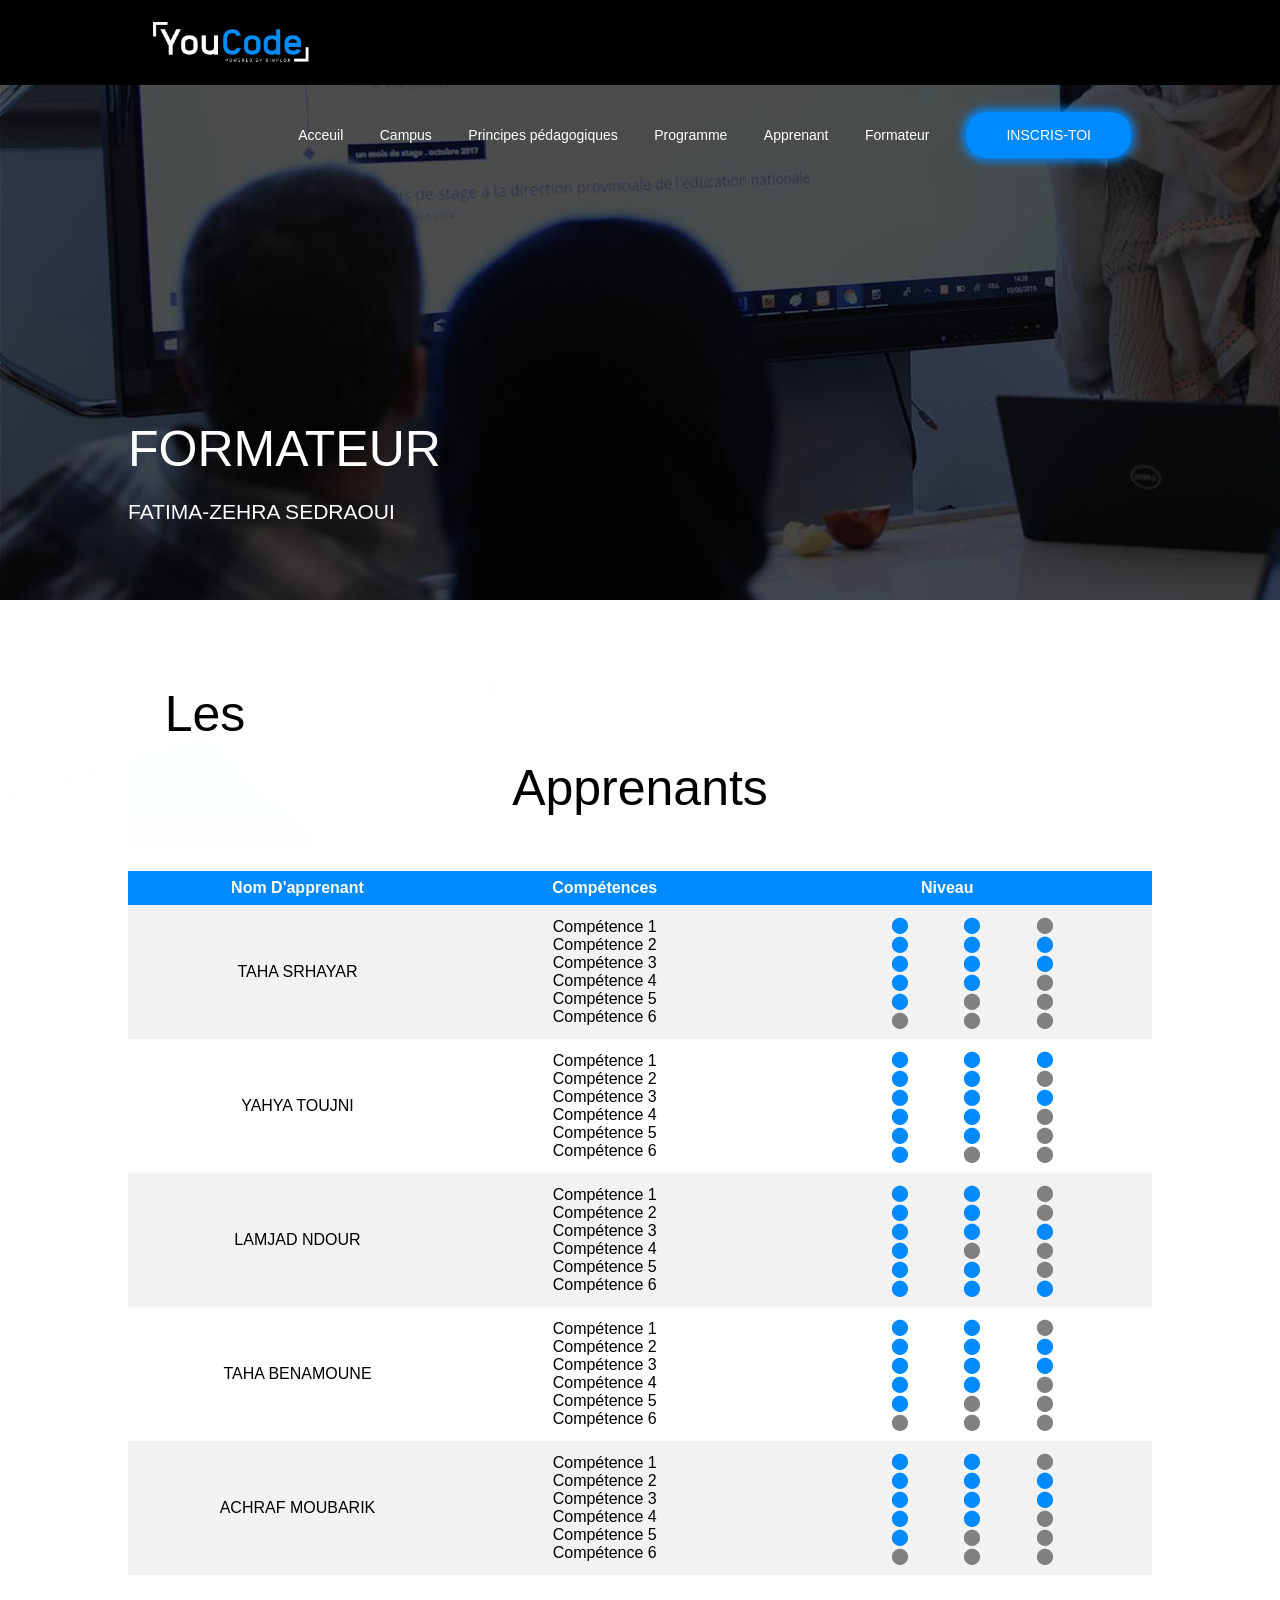
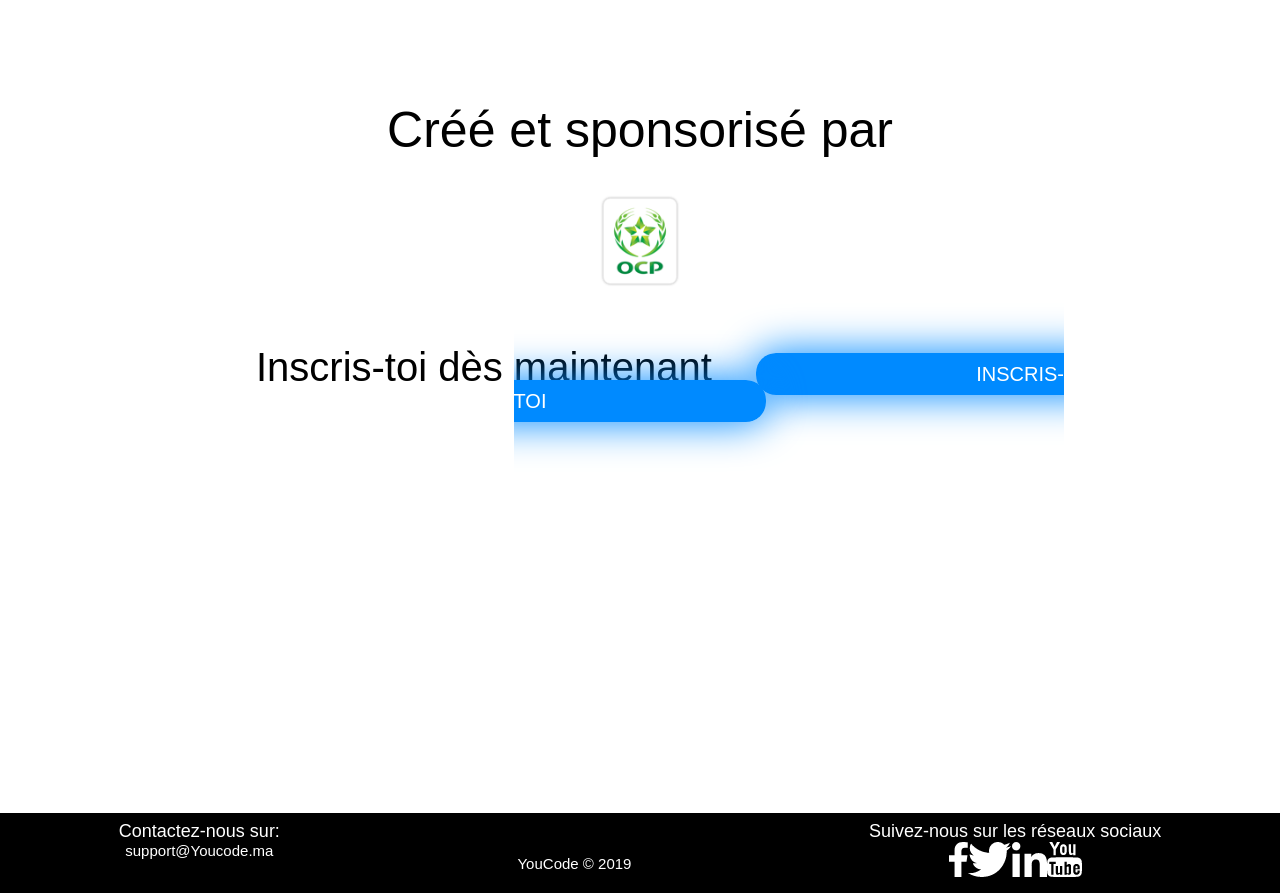
==== brief 2 , html css youcode.ma/formateur/formateur.html @ 0f762dab "brief2" ====
<!DOCTYPE html>
<html lang="en">
<head>
    <meta charset="UTF-8">
    <meta name="viewport" content="width=device-width, initial-scale=1.0">
    <meta http-equiv="X-UA-Compatible" content="ie=edge">
    <link rel="stylesheet" type="text/css" href="formateur.css">
    <title>Formateur</title>
</head>
<body class="body">
    <header class="mainHeader">
        <div>
            <nav>
                <img src="img.png" alt="YOUCODE" class="logo">
                    <ul>
                        <li> <a href="../Acceuil/youcode.html">Acceuil</a> </li>
                        <li> <a href="../youcodesafi/youcodesafi.html">Campus</a> </li>
                        <li> <a href="#">Principes pédagogiques</a> </li>
                        <li> <a href="#">Programme</a> </li>
                        <li> <a href="../Apprenant/Apprenant.html">Apprenant</a> </li>
                        <li> <a href="../formateur/formateur.html">Formateur</a>
                        <li> <a class="inscription" href="#">INSCRIS-TOI</a> </li>
                    </ul>
                    <h1>FORMATEUR</h1>        
                    <h2>FATIMA-ZEHRA SEDRAOUI</h2>        
                </nav>
        </div>
    </header>
    <aside>
        <H1>Les Apprenants</H1>
        <table>
                <tr>
                        <th>Nom D'apprenant</th>
                        <br><br><br>
                        <th>Compétences</th>
                        <th>Niveau</th>
                      </tr>
                      <tr>
                        <td>TAHA SRHAYAR</td>
                        <td>Compétence 1 <br>
                                Compétence 2 <br>
                                Compétence 3 <br>
                                Compétence 4 <br>
                                Compétence 5 <br>
                                Compétence 6</td>
                        <td><span class="bleu">⬤</span> <span class="bleu">⬤</span> <span class="gray">⬤</span> <br>
                            <span class="bleu">⬤</span> <span class="bleu">⬤</span> <span class="bleu">⬤</span> <br>
                            <span class="bleu">⬤</span> <span class="bleu">⬤</span> <span class="bleu">⬤</span> <br>
                            <span class="bleu">⬤</span> <span class="bleu">⬤</span> <span class="gray">⬤</span> <br>
                            <span class="bleu">⬤</span> <span class="gray">⬤</span> <span class="gray">⬤</span> <br>
                            <span class="gray">⬤</span> <span class="gray">⬤</span> <span class="gray">⬤</span> </td>
                      </tr>
                      <tr>
                            <td>YAHYA TOUJNI</td>
                            <td>Compétence 1 <br>
                                    Compétence 2 <br>
                                    Compétence 3 <br>
                                    Compétence 4 <br>
                                    Compétence 5 <br>
                                    Compétence 6</td>
                            <td><span class="bleu">⬤</span> <span class="bleu">⬤</span> <span class="bleu">⬤</span> <br>
                                <span class="bleu">⬤</span> <span class="bleu">⬤</span> <span class="gray">⬤</span> <br>
                                <span class="bleu">⬤</span> <span class="bleu">⬤</span> <span class="bleu">⬤</span> <br>
                                <span class="bleu">⬤</span> <span class="bleu">⬤</span> <span class="gray">⬤</span> <br>
                                <span class="bleu">⬤</span> <span class="bleu">⬤</span> <span class="gray">⬤</span> <br>
                                <span class="bleu">⬤</span> <span class="gray">⬤</span> <span class="gray">⬤</span> </td>
                          </tr>
                          <tr>
                                <td>LAMJAD NDOUR</td>
                                <td>Compétence 1 <br>
                                        Compétence 2 <br>
                                        Compétence 3 <br>
                                        Compétence 4 <br>
                                        Compétence 5 <br>
                                        Compétence 6</td>
                                <td><span class="bleu">⬤</span> <span class="bleu">⬤</span> <span class="gray">⬤</span> <br>
                                    <span class="bleu">⬤</span> <span class="bleu">⬤</span> <span class="gray">⬤</span> <br>
                                    <span class="bleu">⬤</span> <span class="bleu">⬤</span> <span class="bleu">⬤</span> <br>
                                    <span class="bleu">⬤</span> <span class="gray">⬤</span> <span class="gray">⬤</span> <br>
                                    <span class="bleu">⬤</span> <span class="bleu">⬤</span> <span class="gray">⬤</span> <br>
                                    <span class="bleu">⬤</span> <span class="bleu">⬤</span> <span class="bleu">⬤</span> </td>
                              </tr>
                              <tr>
                                    <td>TAHA BENAMOUNE</td>
                                    <td>Compétence 1 <br>
                                            Compétence 2 <br>
                                            Compétence 3 <br>
                                            Compétence 4 <br>
                                            Compétence 5 <br>
                                            Compétence 6</td>
                                    <td><span class="bleu">⬤</span> <span class="bleu">⬤</span> <span class="gray">⬤</span> <br>
                                        <span class="bleu">⬤</span> <span class="bleu">⬤</span> <span class="bleu">⬤</span> <br>
                                        <span class="bleu">⬤</span> <span class="bleu">⬤</span> <span class="bleu">⬤</span> <br>
                                        <span class="bleu">⬤</span> <span class="bleu">⬤</span> <span class="gray">⬤</span> <br>
                                        <span class="bleu">⬤</span> <span class="gray">⬤</span> <span class="gray">⬤</span> <br>
                                        <span class="gray">⬤</span> <span class="gray">⬤</span> <span class="gray">⬤</span> </td>
                                  </tr>
                                  <tr>
                                        <td>ACHRAF MOUBARIK</td>
                                        <td>Compétence 1 <br>
                                                Compétence 2 <br>
                                                Compétence 3 <br>
                                                Compétence 4 <br>
                                                Compétence 5 <br>
                                                Compétence 6</td>
                                        <td><span class="bleu">⬤</span> <span class="bleu">⬤</span> <span class="gray">⬤</span> <br>
                                            <span class="bleu">⬤</span> <span class="bleu">⬤</span> <span class="bleu">⬤</span> <br>
                                            <span class="bleu">⬤</span> <span class="bleu">⬤</span> <span class="bleu">⬤</span> <br>
                                            <span class="bleu">⬤</span> <span class="bleu">⬤</span> <span class="gray">⬤</span> <br>
                                            <span class="bleu">⬤</span> <span class="gray">⬤</span> <span class="gray">⬤</span> <br>
                                            <span class="gray">⬤</span> <span class="gray">⬤</span> <span class="gray">⬤</span> </td>
                                      </tr>
        </table>
            <br><br><br><br><br><br><br>
            <h1>Créé et sponsorisé par</h1>
            <br><br>
            <img src="ocp.png" alt="" class="ocp">
            <br><br><br><br>
            <ul>
                <a class="itdm">Inscris-toi dès maintenant</a>
                <a class="it" href="#">INSCRIS-TOI</a>
            </ul>
        </div>
    </aside>
    <footer>
        <div class="footer">
            <table style="width:100%">
                <tr style="display: flex;flex-direction: row;">
                    <td class="one"><h1>Contactez-nous sur:</h1> <h2>support@Youcode.ma</h2></td>
                    <td class="one"><h1> </h1> <h2><br><br> YouCode © 2019</h2></td>
                    <td class="one"><h1>Suivez-nous sur les réseaux sociaux</h1>
                        <h2 class="icons"><img src="img4.png" alt=""><img src="img5.png" alt=""><img src="img6.png" alt=""><img src="img7.png" alt=""></h2></td>
                </tr>
            </table>
        </div>
    </footer>
</body
</html>
---- brief 2 , html css youcode.ma/formateur/formateur.css ----
*{
    padding: 0;
    margin: 0;
    background: url(bg64.png)  no-repeat fixed ;
}

body{
    font-family:Montserrat,Arial, Helvetica, sans-serif ;
    width: 100%;
}
.mainHeader {
    width: 100%;
    height: 85px;
    background-color: black;
}
body{
    background: url(img1.png) no-repeat;
    background-image: url(bg64.png) repeat center cover;
}
.mainHeader nav{
}
body header ul{
    float:right;
}
body header ul li{
    font-size: 14px;
    display: inline-block;
    padding: 16px;
    padding-top: 40px;
}
body header ul li a{
    color: #ffffff;
    text-decoration: none;
    transition-duration: 0.25s;
}
body header ul li a:hover{
    color: #44c5ee;
}
nav {
    width: 80%;
    margin: auto;
}
.logo {
    width: 166px;
    height: 43px;
    padding: 20px;
}
.inscription{
    margin: 5px;
    padding: 15px;
    padding-right: 40px;
    padding-left: 40px;
    background-color: #008AFF;
    border-radius: 20px;
    box-shadow: 0px 0px 10px 3px #008AFF;
    transition-duration: 0.5s;
}

.inscription:hover{
    color:#44c5ee ;
    background: white;
    box-shadow: none;
}
body header h1 {
    color: #ffffff;
    /* padding: 30px; */
    font-size: 50px;
    font-weight: 350;
    position: absolute;
   top: 420px;
}
body header h2 {
    color: #ffffff;
    /* padding: 30px; */
    font-size: 21px;
    font-weight: 350;
    position: absolute;
    top: 500px;
}
.INSCRISTOI{
    color: white;
    text-decoration: none;
    position: ;
}
.DECOUVRIRLECOLE{
    margin: 15px;
    padding: 15px;
    color: white;
    text-decoration: none;
    position: absolute;
    left: 400px;
    top: 500px;
    padding-right: 40px;
    padding-left: 40px;
    background-color: #008AFF;
    border-radius: 20px;
    box-shadow: 0px 0px 10px 3px #008AFF;
    transition-duration: 0.5s;
}
.DECOUVRIRLECOLE:hover{
    color: gray ;
    background: white;
    box-shadow: none;
}
.INSCRISTOI{
    margin: 15px;
    padding: 15px;
    position: absolute;
    left: 220px;
    top: 500px;
    padding-right: 40px;
    padding-left: 40px;
    border: 2px solid white;
    border-radius: 20px;
    transition-duration: 0.5s;
}
.INSCRISTOI:hover{
    color: gray ;
    background: white;
    box-shadow: none;
}
body aside{
    position: relative;
    top: 600px;
    text-align: center;
    width: 80%;
    margin: auto;
}
body aside H1{
    font-size: 50px;
    font-weight: 300;
}
body aside h2{
    font-size: 16px;
    font-weight: 300;
}
aside table td h1{
    font-size: 22px;
    color: gray;
    font-weight: 400;
}
aside table td img{
    height: 225px;
    width: 400px;
}
aside table td{
    margin: 20px;
    padding: 10px;
    padding-left: 60px;
    padding-right: 60px;
}
footer{
    width: 100%;
}
footer{
    position: relative;
    top: 1000px;
}
.img3{
    width: 100%;
}
.ocp {
    width: 80px;
}
.itdm{
    font-size: 40px;
    font-weight: 300;
    padding: 40px;
    text-decoration: none;
}
.it{
    color: white;
    font-size: 20px;
    font-weight: 300;
    text-decoration: none;
    padding: 10px;
    padding-left: 220px;
    padding-right: 220px;
    background-color: #008AFF;
    border-radius: 20px;
    box-shadow: 0px 0px 40px 1px #008AFF;
    transition-duration: 500ms;
}
.it:hover{
    color: black;
    background: white;
    box-shadow: 0px 2px 40px 1px gray;
}

footer{
    width: 100%;
    height: 80px;
    background-color: black;
}
.footer h1{
    color: white;
    font-size: 18px;
    font-weight: 400;
    margin-left: 30px;
    margin-right: 30px;
}
.footer h2{
    color: white;
    font-size: 15px;
    font-weight: 300;
    margin-right: 30px;
    margin-left: 30px;
}
.one{
    flex: auto;
    text-align: center;
}
table {
    border-collapse: collapse;
    width: 100%;
  }
  
  th, td {
    text-align: center;
    padding: 8px;
  }
  
  tr:nth-child(even){background-color: #f2f2f2}
  
  th {
    background-color: #008AFF;
    color: white;
  }
  .bleu{
      color: #008AFF;
      margin-left: 50px;
      margin-left: 50px;
  }
  .gray{
      color: gray;
      margin-left: 50px;
      margin-left: 50px;
  }
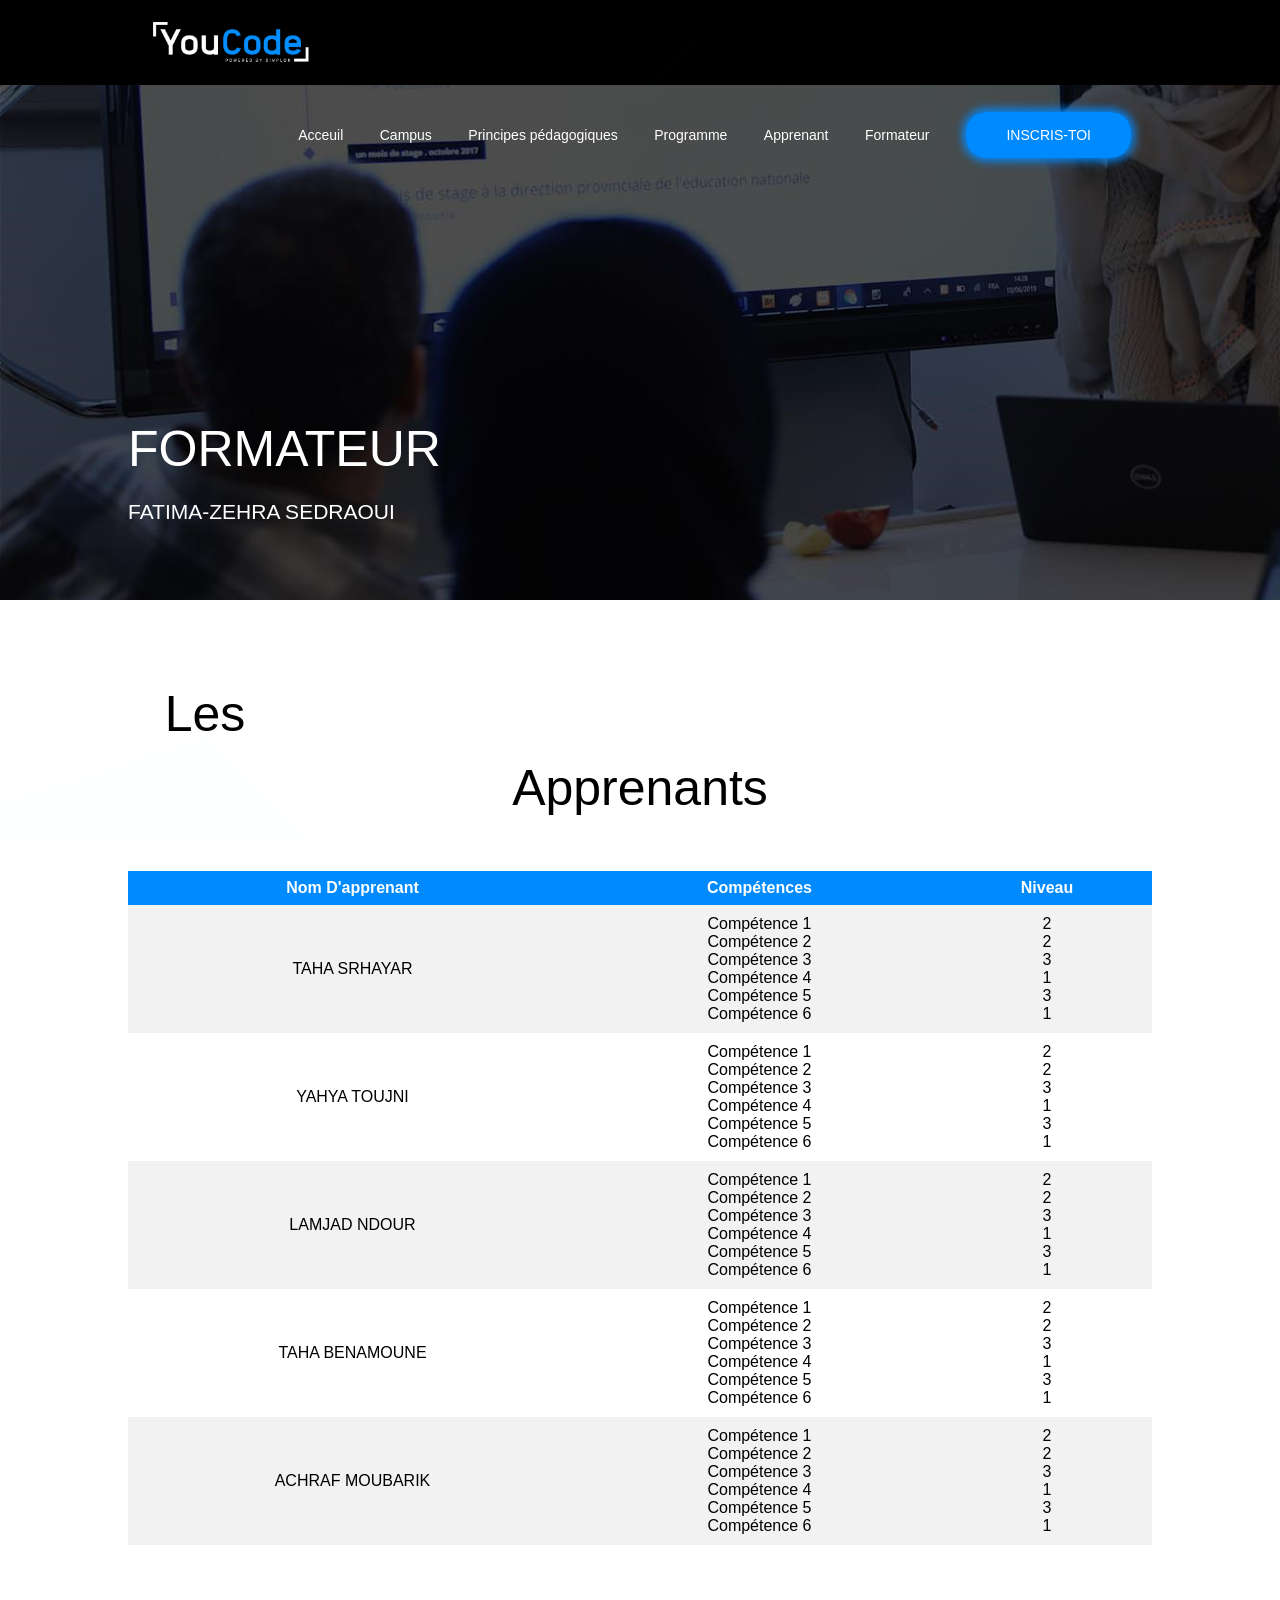
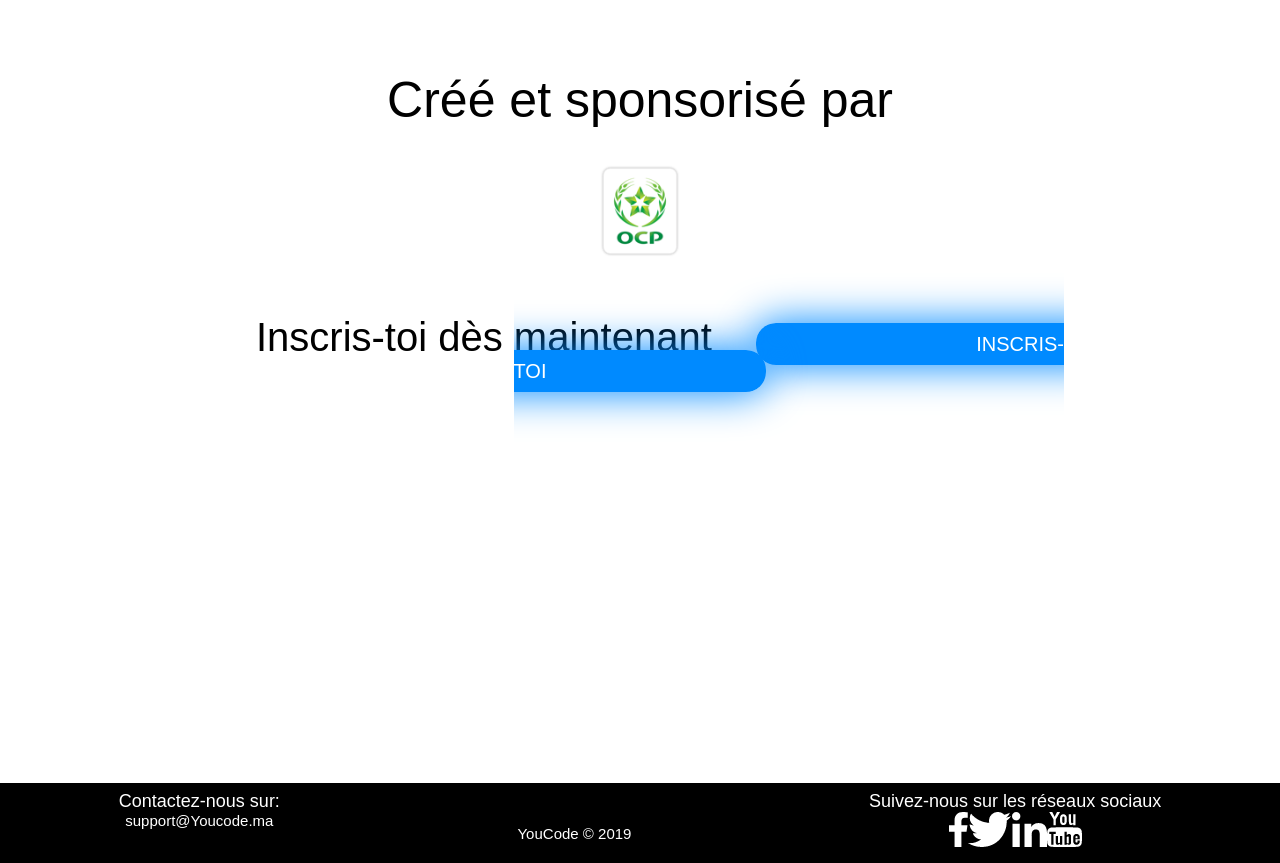
==== commit add63cf1: "brief3" ====
--- a/brief 2 , html css youcode.ma/formateur/formateur.html
+++ b/brief 2 , html css youcode.ma/formateur/formateur.html
@@ -37,78 +37,52 @@
                       </tr>
                       <tr>
                         <td>TAHA SRHAYAR</td>
-                        <td>Compétence 1 <br>
+                        <td class="competence">Compétence 1 <br>
                                 Compétence 2 <br>
                                 Compétence 3 <br>
                                 Compétence 4 <br>
                                 Compétence 5 <br>
                                 Compétence 6</td>
-                        <td><span class="bleu">⬤</span> <span class="bleu">⬤</span> <span class="gray">⬤</span> <br>
-                            <span class="bleu">⬤</span> <span class="bleu">⬤</span> <span class="bleu">⬤</span> <br>
-                            <span class="bleu">⬤</span> <span class="bleu">⬤</span> <span class="bleu">⬤</span> <br>
-                            <span class="bleu">⬤</span> <span class="bleu">⬤</span> <span class="gray">⬤</span> <br>
-                            <span class="bleu">⬤</span> <span class="gray">⬤</span> <span class="gray">⬤</span> <br>
-                            <span class="gray">⬤</span> <span class="gray">⬤</span> <span class="gray">⬤</span> </td>
+                        <td>2 <br>2 <br>3 <br> 1 <br> 3 <br> 1 </td>
                       </tr>
                       <tr>
                             <td>YAHYA TOUJNI</td>
-                            <td>Compétence 1 <br>
+                            <td class="competence">Compétence 1 <br>
                                     Compétence 2 <br>
                                     Compétence 3 <br>
                                     Compétence 4 <br>
                                     Compétence 5 <br>
                                     Compétence 6</td>
-                            <td><span class="bleu">⬤</span> <span class="bleu">⬤</span> <span class="bleu">⬤</span> <br>
-                                <span class="bleu">⬤</span> <span class="bleu">⬤</span> <span class="gray">⬤</span> <br>
-                                <span class="bleu">⬤</span> <span class="bleu">⬤</span> <span class="bleu">⬤</span> <br>
-                                <span class="bleu">⬤</span> <span class="bleu">⬤</span> <span class="gray">⬤</span> <br>
-                                <span class="bleu">⬤</span> <span class="bleu">⬤</span> <span class="gray">⬤</span> <br>
-                                <span class="bleu">⬤</span> <span class="gray">⬤</span> <span class="gray">⬤</span> </td>
-                          </tr>
+                            <td>2 <br>2 <br>3 <br> 1 <br> 3 <br> 1 </td></td>
                           <tr>
                                 <td>LAMJAD NDOUR</td>
-                                <td>Compétence 1 <br>
+                                <td class="competence">Compétence 1 <br>
                                         Compétence 2 <br>
                                         Compétence 3 <br>
                                         Compétence 4 <br>
                                         Compétence 5 <br>
                                         Compétence 6</td>
-                                <td><span class="bleu">⬤</span> <span class="bleu">⬤</span> <span class="gray">⬤</span> <br>
-                                    <span class="bleu">⬤</span> <span class="bleu">⬤</span> <span class="gray">⬤</span> <br>
-                                    <span class="bleu">⬤</span> <span class="bleu">⬤</span> <span class="bleu">⬤</span> <br>
-                                    <span class="bleu">⬤</span> <span class="gray">⬤</span> <span class="gray">⬤</span> <br>
-                                    <span class="bleu">⬤</span> <span class="bleu">⬤</span> <span class="gray">⬤</span> <br>
-                                    <span class="bleu">⬤</span> <span class="bleu">⬤</span> <span class="bleu">⬤</span> </td>
+                                <td>2 <br>2 <br>3 <br> 1 <br> 3 <br> 1 </td>
                               </tr>
                               <tr>
                                     <td>TAHA BENAMOUNE</td>
-                                    <td>Compétence 1 <br>
+                                    <td class="competence">Compétence 1 <br>
                                             Compétence 2 <br>
                                             Compétence 3 <br>
                                             Compétence 4 <br>
                                             Compétence 5 <br>
                                             Compétence 6</td>
-                                    <td><span class="bleu">⬤</span> <span class="bleu">⬤</span> <span class="gray">⬤</span> <br>
-                                        <span class="bleu">⬤</span> <span class="bleu">⬤</span> <span class="bleu">⬤</span> <br>
-                                        <span class="bleu">⬤</span> <span class="bleu">⬤</span> <span class="bleu">⬤</span> <br>
-                                        <span class="bleu">⬤</span> <span class="bleu">⬤</span> <span class="gray">⬤</span> <br>
-                                        <span class="bleu">⬤</span> <span class="gray">⬤</span> <span class="gray">⬤</span> <br>
-                                        <span class="gray">⬤</span> <span class="gray">⬤</span> <span class="gray">⬤</span> </td>
+                                    <td>2 <br>2 <br>3 <br> 1 <br> 3 <br> 1 </td>
                                   </tr>
                                   <tr>
                                         <td>ACHRAF MOUBARIK</td>
-                                        <td>Compétence 1 <br>
+                                        <td class="competence">Compétence 1 <br>
                                                 Compétence 2 <br>
                                                 Compétence 3 <br>
                                                 Compétence 4 <br>
                                                 Compétence 5 <br>
                                                 Compétence 6</td>
-                                        <td><span class="bleu">⬤</span> <span class="bleu">⬤</span> <span class="gray">⬤</span> <br>
-                                            <span class="bleu">⬤</span> <span class="bleu">⬤</span> <span class="bleu">⬤</span> <br>
-                                            <span class="bleu">⬤</span> <span class="bleu">⬤</span> <span class="bleu">⬤</span> <br>
-                                            <span class="bleu">⬤</span> <span class="bleu">⬤</span> <span class="gray">⬤</span> <br>
-                                            <span class="bleu">⬤</span> <span class="gray">⬤</span> <span class="gray">⬤</span> <br>
-                                            <span class="gray">⬤</span> <span class="gray">⬤</span> <span class="gray">⬤</span> </td>
+                                        <td>2 <br>2 <br>3 <br> 1 <br> 3 <br> 1 </td>
                                       </tr>
         </table>
             <br><br><br><br><br><br><br>
